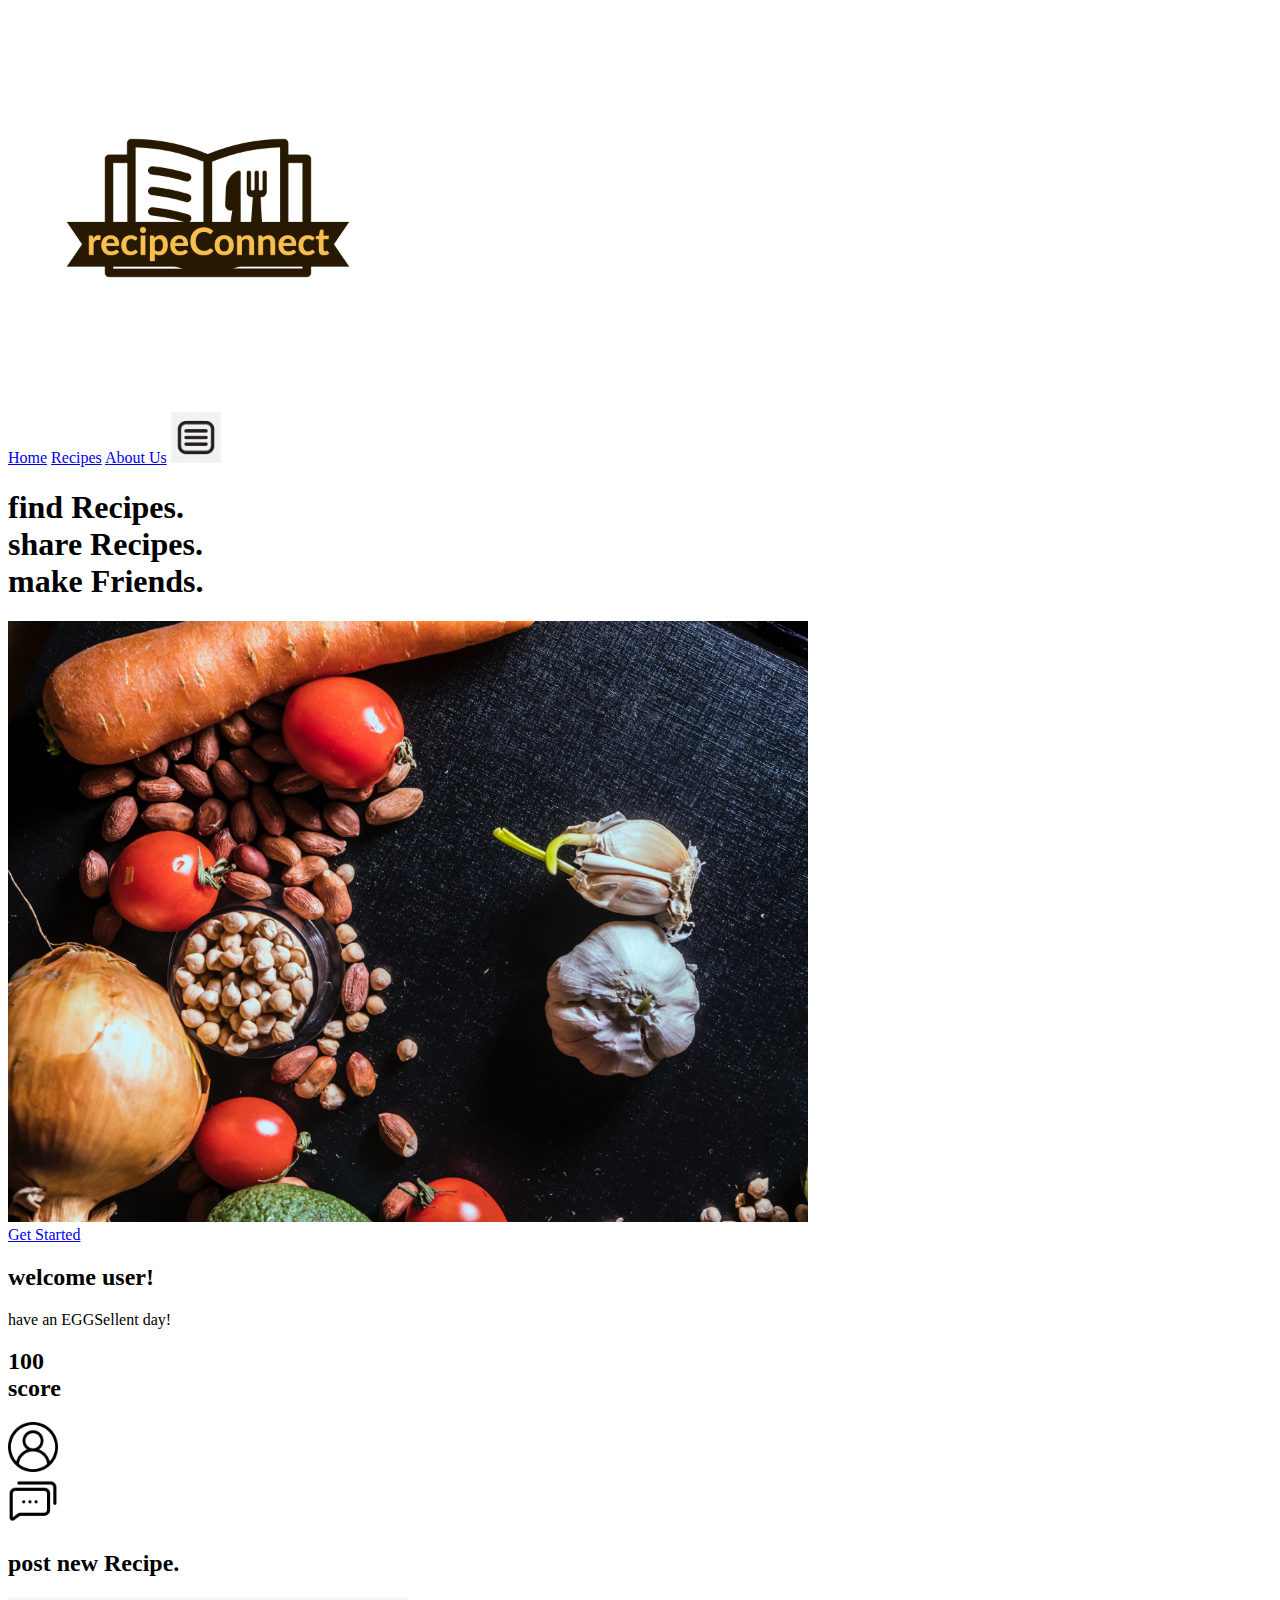
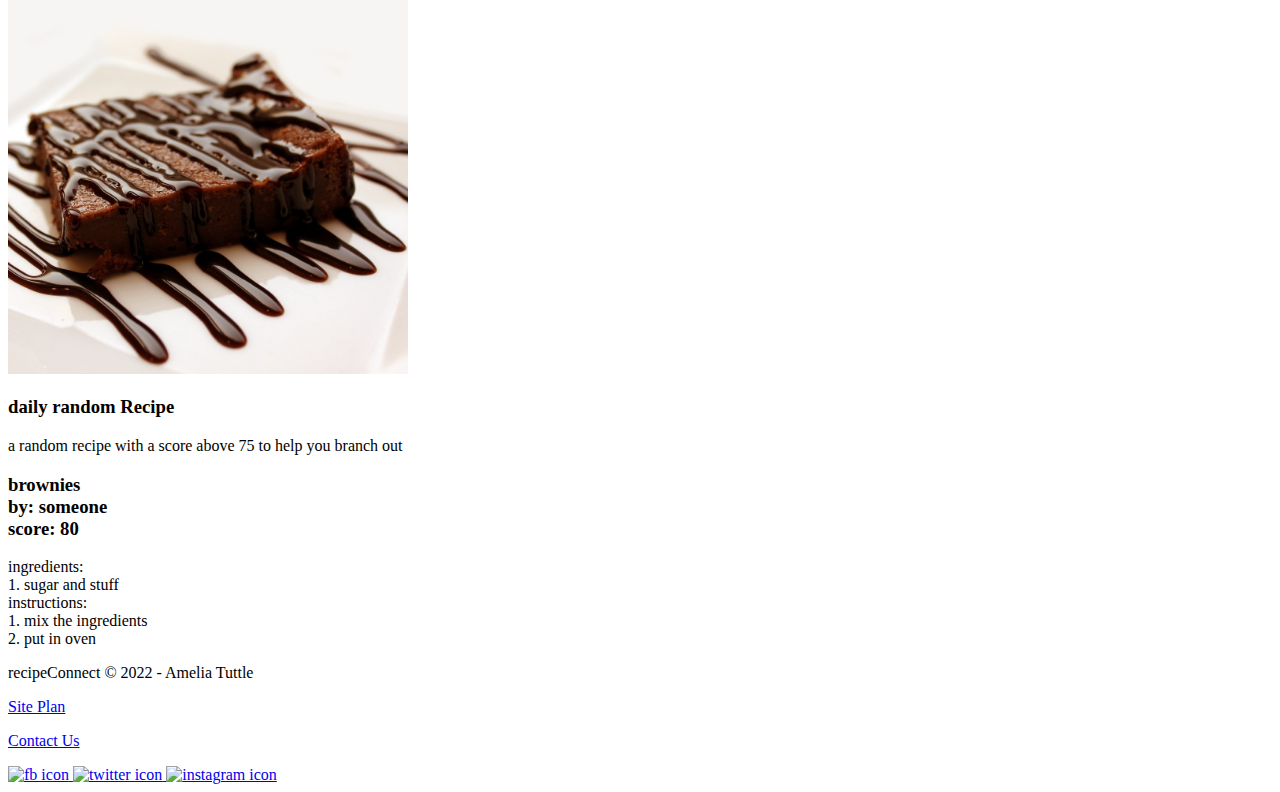
==== recipeConnect/index.html @ e620c2ab "index html" ====
<!DOCTYPE html>
<html lang="en">
<head>
    <meta charset="UTF-8">
    <meta http-equiv="X-UA-Compatible" content="IE=edge">
    <meta name="viewport" content="width=device-width, initial-scale=1.0">
    <title>"Online Recipes | recipeConnect | Home"</title>
</head>
<body>
    <div id="content">
        <header>
            <a id="logo_link" href="index.html">
                <img class="logo" src="images/recipeConnect-logos_transparent.png" width="400px" alt="recipieConnect logo">
            </a>
            <nav>
                <a href="index.html">Home</a>
                <a href="recipes.html">Recipes</a>
                <a href="about_us.html">About Us</a>
                <a id="menu_link" href="menu.html">
                    <img class="menu" src="images/menu.jpeg" width="50px" alt="menu button image">
                </a>
            </nav>
        </header>
        <div id="intro">
            <section id="left_box">
                <h1>
                    find Recipes.<br>
                    share Recipes.<br>
                    make Friends.
                </h1>
            </sectin>
            <div id="right_box">
                <img id="intro_img" src="images/ingredients.jpg" width="800px" alt="picture of ingredients">
            </div>
            <div class='button-box'>
                <a class='sign_up' href="sign_up.html">Get Started</a>
            </div>
        </div>
        <main class="home_grid">
            <div id="personal">
                <section class="welcome">
                    <h2>welcome user!</h2>
                    <p>have an EGGSellent day!</p>
                </section>
                <section class="user_info">
                    <div id="rating">
                        <h2>
                            100<br>
                            score
                        </h2>
                    </div>
                    <div id="account">
                        <img src="images/user.png" width="50px" alt="account icon">
                    </div>
                    <div id="messages">
                        <img src="images/message.png" width="50px" alt="message icon">
                    </div>
                </section>
                <section class="create">
                    <h2>post new Recipe.</h2>
                </section>
                <div id="empty"></div>
            </div>
            <div id="daily_recipe">
                <section id="bottom_left_box">
                    <img src="images/brownie.jpg" width="400px" alt="brownie image">
                </section>
                <section id="bottom_right_box">
                    <h3>daily random Recipe</h3>
                    <p>
                        a random recipe with a score above 75 to help you branch out
                    </p>
                    <h3>
                        brownies<br>
                        by: someone<br>
                        score: 80
                    </h3>
                    <p>
                        ingredients:<br>
                            1. sugar and stuff<br>
                        instructions:<br>
                            1. mix the ingredients<br>
                            2. put in oven
                    </p>
                </section>
            </div>
        </main>
        <footer>
            <p>recipeConnect &copy; 2022 - Amelia Tuttle</p>
            <p><a href="site-plan.html">Site Plan</a></p>
            <p><a href="contactus.html">Contact Us</a></p>
            <div class="social">
                <a href="https://facebook.com" target="_blank">
                    <img src="images/facebook.png" alt="fb icon">
                </a>
                <a href="https://twitter.com" target="_blank">
                    <img src="images/twitter.png" alt="twitter icon">
                </a>
                <a href="https://instagram.com" target="_blank">
                    <img src="images/instagram.png" alt="instagram icon">
                </a>
        </footer>
    </div>
</body>
</html>
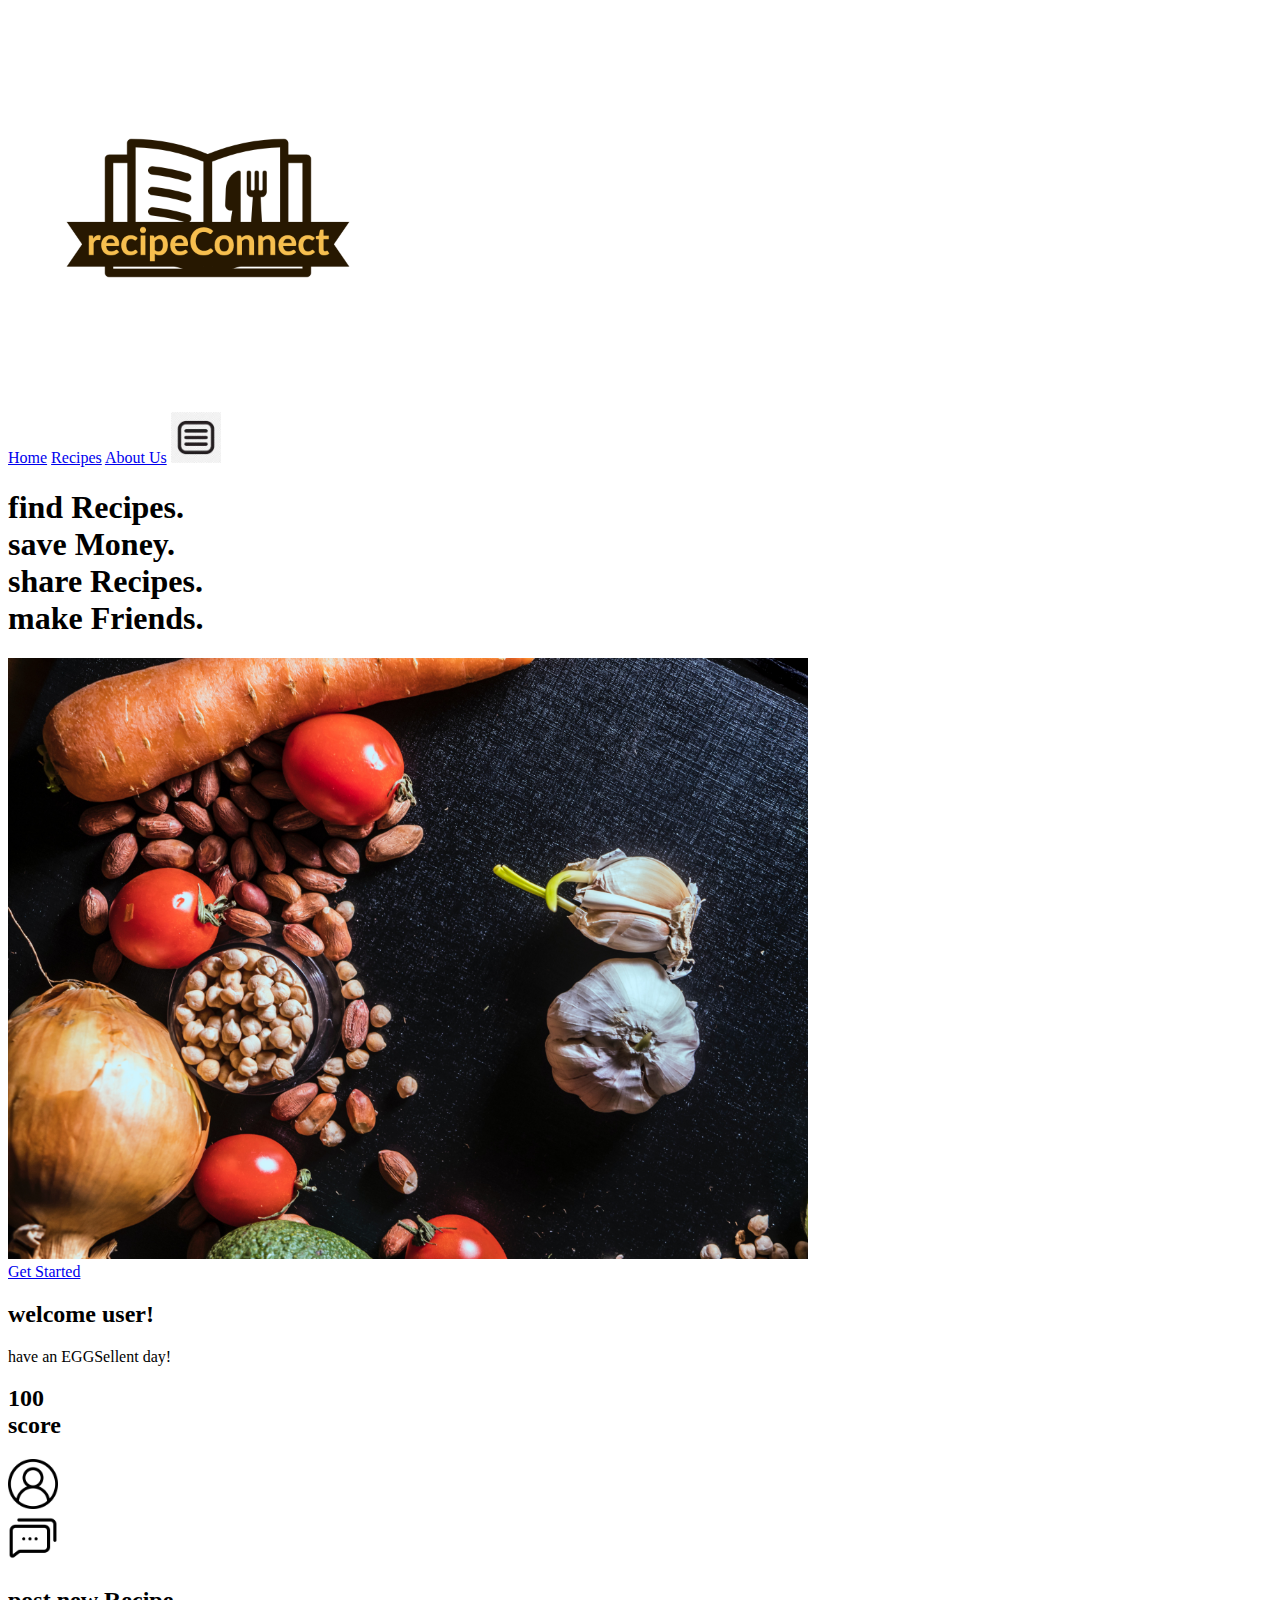
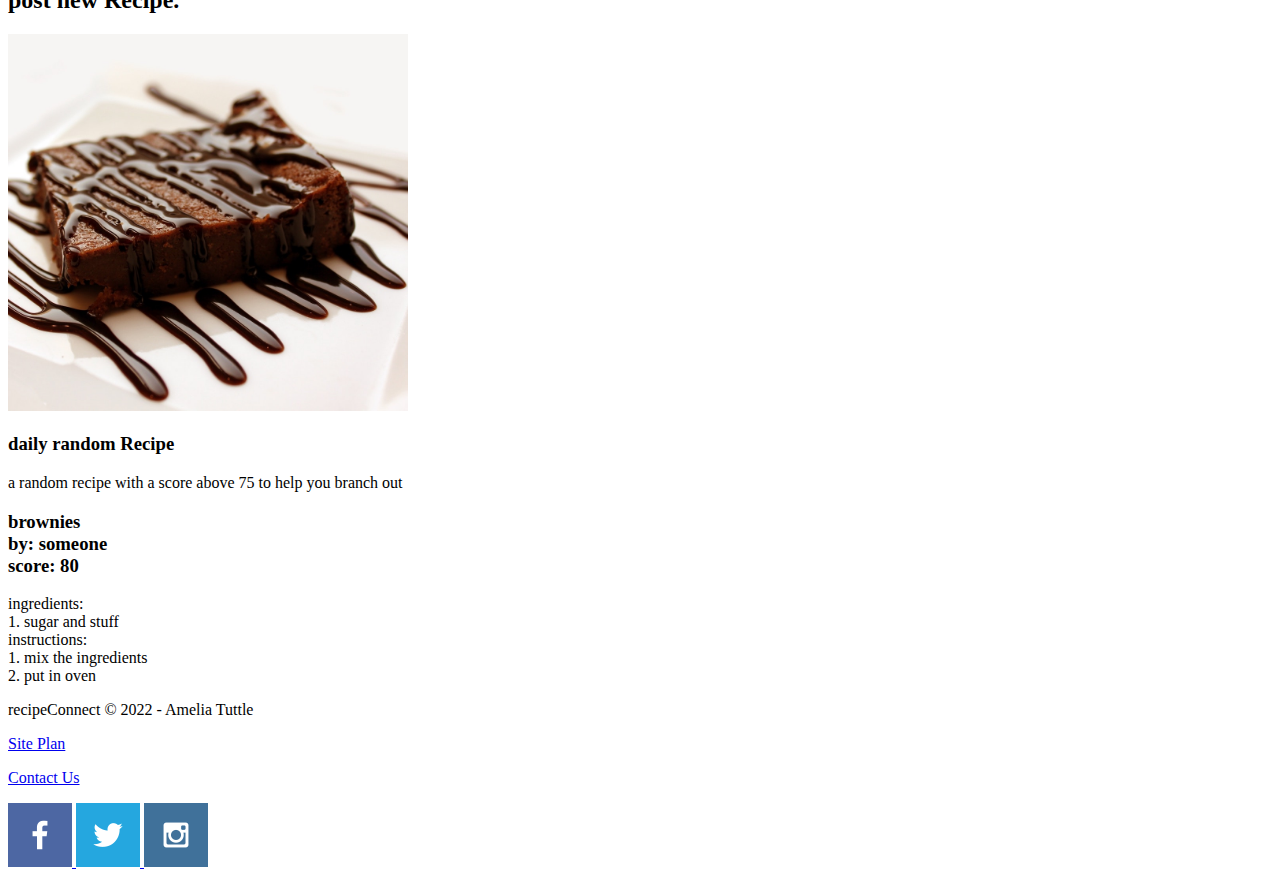
==== commit c3cec7fe: "www html finish" ====
--- a/recipeConnect/index.html
+++ b/recipeConnect/index.html
@@ -4,20 +4,20 @@
     <meta charset="UTF-8">
     <meta http-equiv="X-UA-Compatible" content="IE=edge">
     <meta name="viewport" content="width=device-width, initial-scale=1.0">
-    <title>"Online Recipes | recipeConnect | Home"</title>
+    <title>"Recipes | recipeConnect | Home"</title>
 </head>
 <body>
     <div id="content">
         <header>
             <a id="logo_link" href="index.html">
-                <img class="logo" src="images/recipeConnect-logos_transparent.png" width="400px" alt="recipieConnect logo">
+                <img class="logo" src="images/recipeConnect-logos_transparent.png" width="400" alt="recipieConnect logo">
             </a>
             <nav>
                 <a href="index.html">Home</a>
                 <a href="recipes.html">Recipes</a>
                 <a href="about_us.html">About Us</a>
                 <a id="menu_link" href="menu.html">
-                    <img class="menu" src="images/menu.jpeg" width="50px" alt="menu button image">
+                    <img class="menu" src="images/menu.jpeg" width="50" alt="menu button image">
                 </a>
             </nav>
         </header>
@@ -25,12 +25,13 @@
             <section id="left_box">
                 <h1>
                     find Recipes.<br>
+                    save Money.<br>
                     share Recipes.<br>
                     make Friends.
                 </h1>
-            </sectin>
+            </section>
             <div id="right_box">
-                <img id="intro_img" src="images/ingredients.jpg" width="800px" alt="picture of ingredients">
+                <img id="intro_img" src="images/ingredients.jpg" width="800" alt="picture of ingredients">
             </div>
             <div class='button-box'>
                 <a class='sign_up' href="sign_up.html">Get Started</a>
@@ -50,10 +51,10 @@
                         </h2>
                     </div>
                     <div id="account">
-                        <img src="images/user.png" width="50px" alt="account icon">
+                        <img src="images/user.png" width="50" alt="account icon">
                     </div>
                     <div id="messages">
-                        <img src="images/message.png" width="50px" alt="message icon">
+                        <img src="images/message.png" width="50" alt="message icon">
                     </div>
                 </section>
                 <section class="create">
@@ -62,9 +63,9 @@
                 <div id="empty"></div>
             </div>
             <div id="daily_recipe">
-                <section id="bottom_left_box">
-                    <img src="images/brownie.jpg" width="400px" alt="brownie image">
-                </section>
+                <div id="bottom_left_box">
+                    <img id="brownie_pic" src="images/brownie.jpg" width="400" alt="brownie image">
+                </div>
                 <section id="bottom_right_box">
                     <h3>daily random Recipe</h3>
                     <p>
@@ -99,6 +100,7 @@
                 <a href="https://instagram.com" target="_blank">
                     <img src="images/instagram.png" alt="instagram icon">
                 </a>
+            </div>
         </footer>
     </div>
 </body>
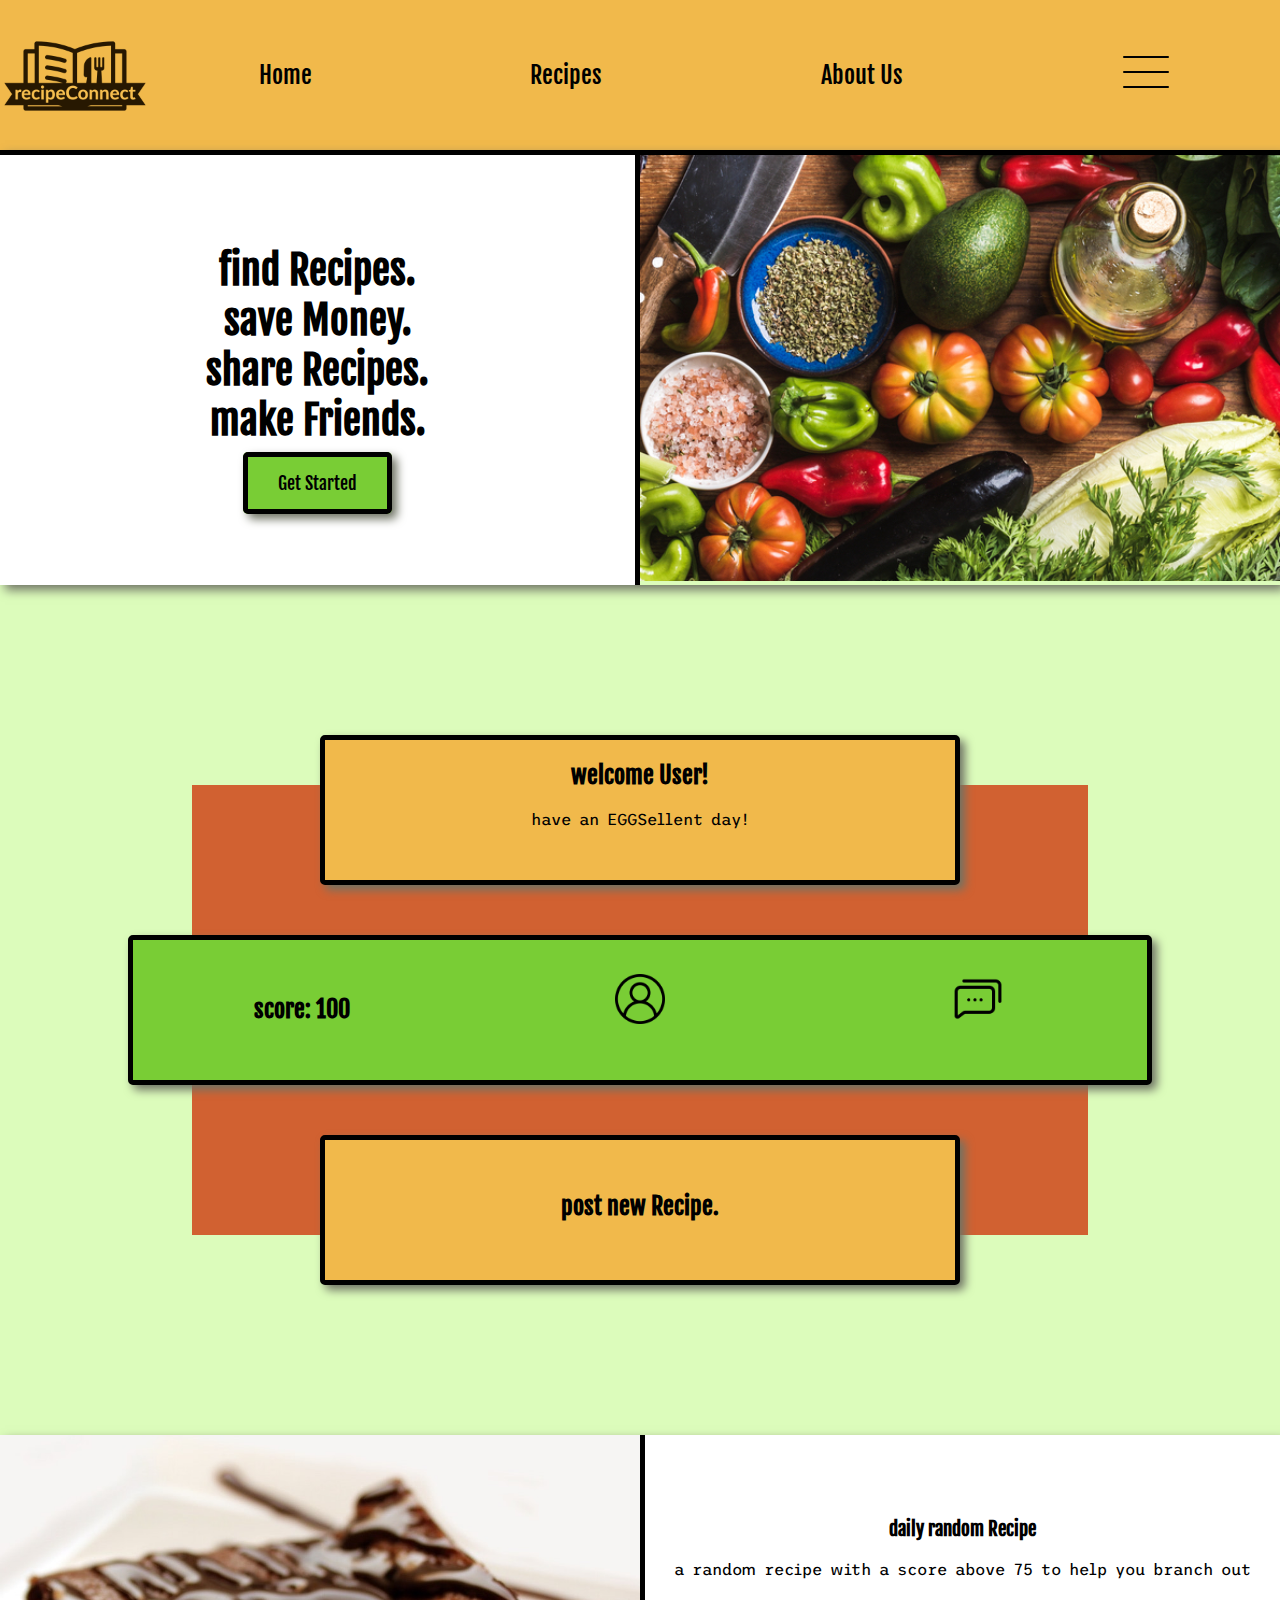
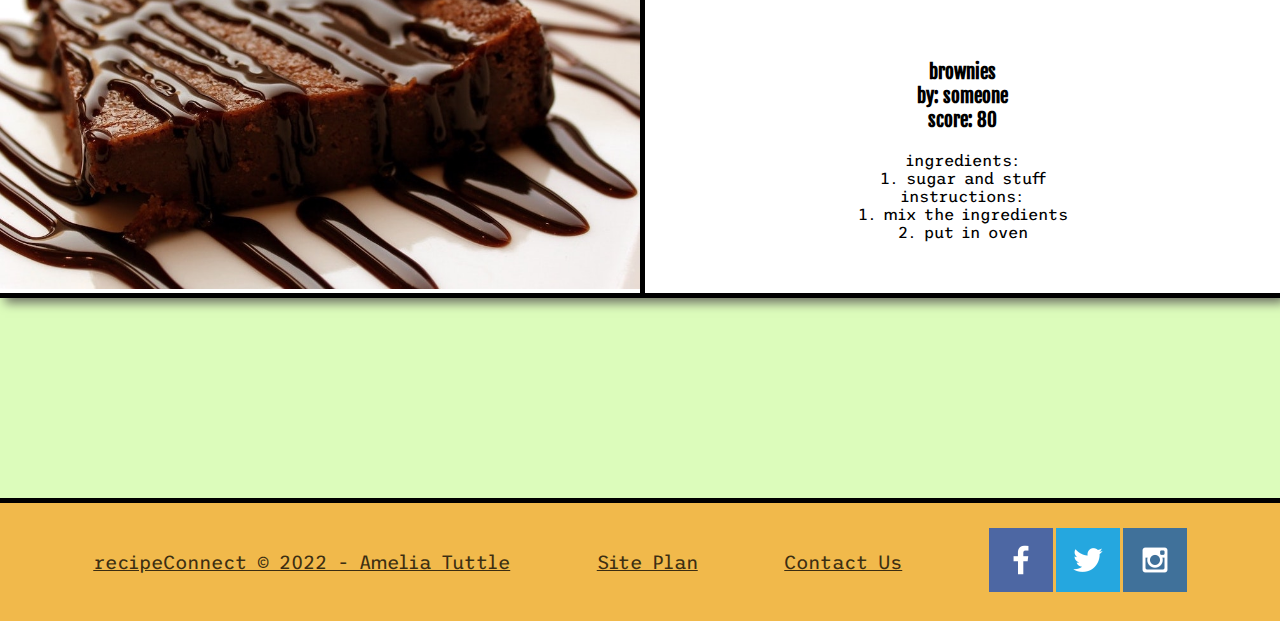
==== commit 60cf7803: "home css" ====
--- a/recipeConnect/index.html
+++ b/recipeConnect/index.html
@@ -5,6 +5,7 @@
     <meta http-equiv="X-UA-Compatible" content="IE=edge">
     <meta name="viewport" content="width=device-width, initial-scale=1.0">
     <title>"Recipes | recipeConnect | Home"</title>
+    <link type="text/css" rel="stylesheet" href="styles/styles.css">
 </head>
 <body>
     <div id="content">
@@ -17,7 +18,7 @@
                 <a href="recipes.html">Recipes</a>
                 <a href="about_us.html">About Us</a>
                 <a id="menu_link" href="menu.html">
-                    <img class="menu" src="images/menu.jpeg" width="50" alt="menu button image">
+                    <img class="menu" src="images/menu.png" width="50" alt="menu button image">
                 </a>
             </nav>
         </header>
@@ -29,34 +30,31 @@
                     share Recipes.<br>
                     make Friends.
                 </h1>
+                <div class='button-box'>
+                    <a class='sign_up' href="sign_up.html">Get Started</a>
+                </div>
             </section>
             <div id="right_box">
-                <img id="intro_img" src="images/ingredients.jpg" width="800" alt="picture of ingredients">
-            </div>
-            <div class='button-box'>
-                <a class='sign_up' href="sign_up.html">Get Started</a>
+                <img id="intro_img" src="images/ingredients.jpeg" alt="picture of ingredients">
             </div>
         </div>
         <main class="home_grid">
             <div id="personal">
-                <section class="welcome">
-                    <h2>welcome user!</h2>
+                <div class="welcome">
+                    <h2>welcome User!</h2>
                     <p>have an EGGSellent day!</p>
-                </section>
-                <section class="user_info">
+                </div>
+                <div class="user_info">
                     <div id="rating">
-                        <h2>
-                            100<br>
-                            score
-                        </h2>
+                        <h2>score: 100</h2>
                     </div>
                     <div id="account">
-                        <img src="images/user.png" width="50" alt="account icon">
+                        <img class="pic_click" src="images/user.png" width="50" alt="account icon">
                     </div>
                     <div id="messages">
-                        <img src="images/message.png" width="50" alt="message icon">
+                        <img class="pic_click" src="images/message.png" width="50" alt="message icon">
                     </div>
-                </section>
+                </div>
                 <section class="create">
                     <h2>post new Recipe.</h2>
                 </section>
--- a/recipeConnect/styles/styles.css
+++ b/recipeConnect/styles/styles.css
@@ -0,0 +1,207 @@
+@import url('https://fonts.googleapis.com/css2?family=Trispace:wght@200&display=swap');
+@import url('https://fonts.googleapis.com/css2?family=Fjalla+One&display=swap');
+@import url('https://fonts.googleapis.com/css2?family=Edu+NSW+ACT+Foundation:wght@500&display=swap');
+body {
+    background-color: rgb(220, 252, 187);
+    font-family: "Fjalla One", "Times New Roman";
+    margin: 0;
+    padding: 0;
+}
+p {
+    font-family: "Trispace", 'Times New Roman', Times, serif;
+}
+#content {
+    max-width: 1600px;
+    margin-left: auto;
+    margin-right: auto;
+}
+#logo_link {
+    padding-top: 5px;
+    justify-self: center;
+    align-self: center;
+}
+.logo {
+    width: 200px;
+}
+header {
+    text-align: center;
+    background-color: #f1b94b;
+    display: grid;
+    grid-template-columns: 150px auto;
+    grid-template-rows: 150px;
+    
+}
+nav a {
+    text-align: center;
+    align-self: center;
+    color: black;
+    text-decoration: none;
+    padding: 35px;
+    font-size: 1.5em;
+}
+nav a:hover {
+    background-color: #fad895;
+    color: rgb(137, 135, 135);
+    border-radius: 5px;
+}
+nav {
+    display: flex;
+    justify-content: space-around;
+}
+#intro {
+    display: grid;
+    grid-template-columns: 1fr 1fr;
+    box-shadow: 5px 5px 10px #6f7364;
+}
+#left_box {
+    grid-column: 1/2;
+    grid-row: 1/2;
+    text-align: center;
+    background-color: white;
+    border-top: 5px solid black;
+    border-right: 5px solid black;
+}
+#left_box h1{
+    padding-top: 10%;
+    font-size: 250%;
+}
+#right_box {
+    grid-column: 2/3;
+    grid-row: 1/2;
+    border-top: 5px solid black;
+}
+#intro_img {
+    width: 100%;
+}
+.button-box {
+    text-align: center;
+}
+.sign_up {
+    background-color:#79cd35;
+    color: black;
+    text-decoration: none;
+    font-size: 18px;
+    padding: 15px 30px;
+    margin-top: 50px;
+    border-radius: 5px;
+    border: 5px solid black;
+    box-shadow: 5px 5px 10px #6f7364;
+}
+.sign_up:hover {
+    background-color:#cff8ae;
+
+}
+#personal {
+    display: grid;
+    grid-template-columns: 1fr 5% 10% 50% 10% 5% 1fr;
+    grid-template-rows: 150px 50px 100px 50px 150px 50px 100px 50px 150px;
+}
+.welcome {
+    grid-column: 4/5;
+    grid-row: 2/4;
+    z-index: 1;
+    background-color: #f1b94b;
+    text-align: center;
+    border-radius: 5px;
+    border: 5px solid black;
+    box-shadow: 5px 5px 10px #6f7364;
+}
+.user_info {
+    grid-column: 2/7;
+    grid-row: 5/6;
+    z-index: 1;
+    background-color: #79cd35;
+    border-radius: 5px;
+    display: grid;
+    grid-template-columns: 1fr 1fr 1fr;
+    border: 5px solid black;
+    box-shadow: 5px 5px 10px #6f7364;
+}
+#rating {
+    grid-column: 1/2;
+    text-align: center;
+    padding-top: 10%;
+}
+#account {
+    grid-column: 2/3;
+    text-align: center;
+    padding-top: 10%;
+}
+#messages {
+    grid-column: 3/4;
+    text-align: center;
+    padding-top: 10%;
+}
+.pic_click:hover {
+    background-color: #acef75;
+    border-radius: 10px;
+    transform: scale(1.3);
+}
+.create {
+    grid-column: 4/5;
+    grid-row: 7/9;
+    z-index: 1;
+    background-color: #f1b94b;
+    text-align: center;
+    border-radius: 5px;
+    border: 5px solid black;
+    box-shadow: 5px 5px 10px #6f7364;
+}
+.create h2 {
+    padding-top: 5%;
+}
+#empty {
+    grid-column: 3/6;
+    grid-row: 3/8;
+    background-color: #d16131;
+    z-index: o;
+}
+#daily_recipe {
+    display: grid;
+    grid-template-columns: 1fr 1fr;
+    box-shadow: 5px 5px 10px #6f7364;
+}
+#bottom_left_box {
+    grid-column: 1/2;
+    grid-row: 1/2;
+    text-align: center;
+    background-color: white;
+    border-bottom: 5px solid black;
+}
+#brownie_pic {
+    width: 100%;
+}
+#bottom_right_box {
+    grid-column: 2/3;
+    grid-row: 1/2;
+    text-align: center;
+    background-color: white;
+    border-bottom: 5px solid black;
+    border-left: 5px solid black;
+}
+#bottom_right_box h3 {
+    padding-top: 10%;
+}
+footer {
+    text-align: center;
+    background-color: #f1b94b;
+    color: #000000c1;
+    padding: 25px 50px;
+    margin-top: 200px;
+    display: flex;
+    justify-content: space-around;
+    align-items: center;
+    border-top: 5px solid black;
+}
+footer p {
+    font-size: 1.2em;
+    text-decoration: underline;
+}      
+footer a {
+    color: #000000c1;
+    text-decoration: none;
+}
+footer a:hover {
+    color: rgba(255, 255, 255, 0.7);
+    text-decoration: underline;
+}
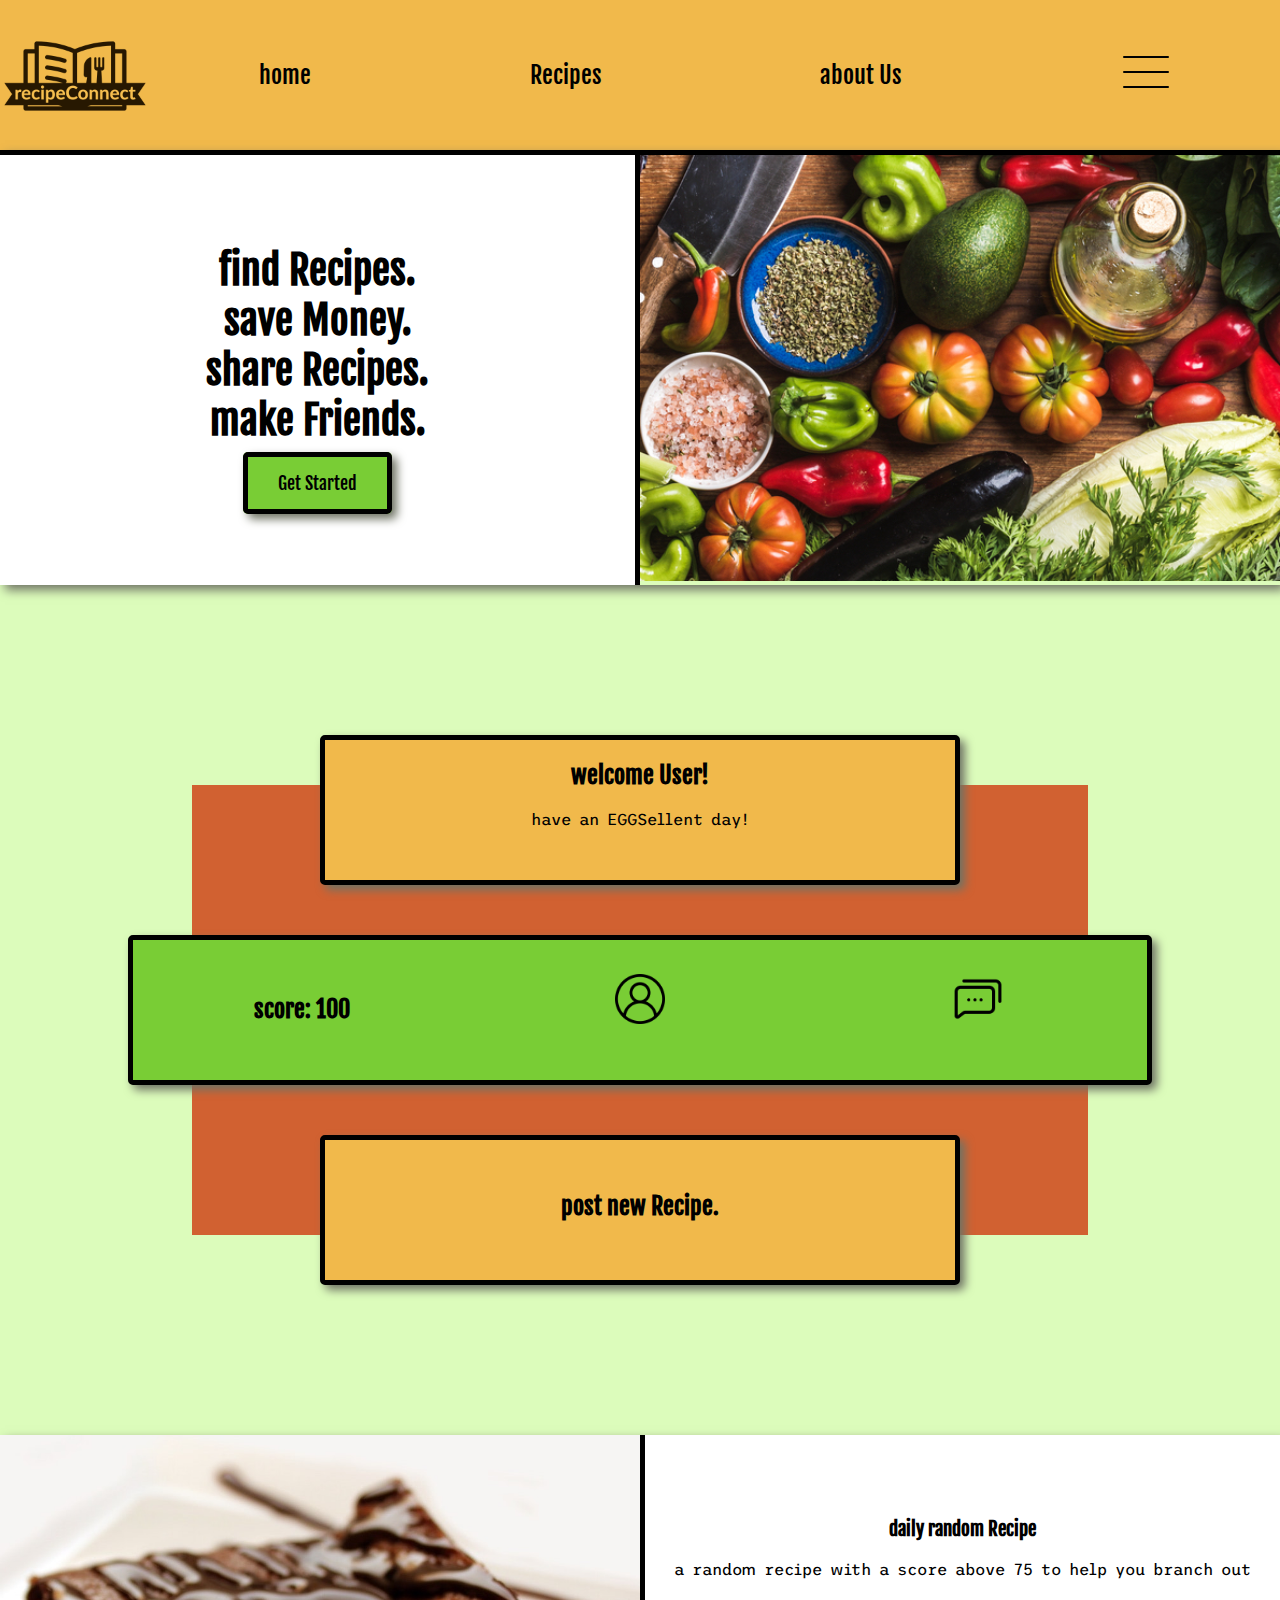
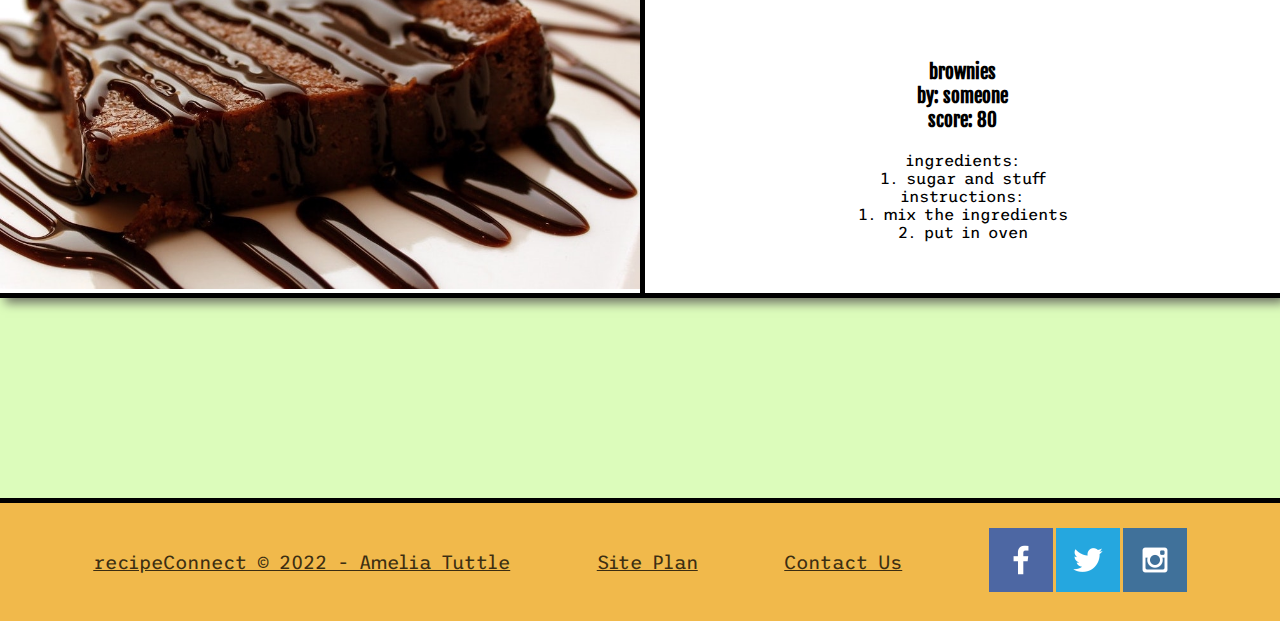
==== commit a25784d0: "words" ====
--- a/recipeConnect/index.html
+++ b/recipeConnect/index.html
@@ -14,9 +14,9 @@
                 <img class="logo" src="images/recipeConnect-logos_transparent.png" width="400" alt="recipieConnect logo">
             </a>
             <nav>
-                <a href="index.html">Home</a>
+                <a href="index.html">home</a>
                 <a href="recipes.html">Recipes</a>
-                <a href="about_us.html">About Us</a>
+                <a href="about_us.html">about Us</a>
                 <a id="menu_link" href="menu.html">
                     <img class="menu" src="images/menu.png" width="50" alt="menu button image">
                 </a>
@@ -36,6 +36,9 @@
             </section>
             <div id="right_box">
                 <img id="intro_img" src="images/ingredients.jpeg" alt="picture of ingredients">
+                <div class="overlay">
+                    <div class="text">"11/10, very good soup" -ghandi</div>
+                  </div>
             </div>
         </div>
         <main class="home_grid">
--- a/recipeConnect/styles/styles.css
+++ b/recipeConnect/styles/styles.css
@@ -69,10 +69,38 @@
     grid-column: 2/3;
     grid-row: 1/2;
     border-top: 5px solid black;
+    position: relative;
 }
 #intro_img {
     width: 100%;
-}
+    height: auto;
+}
+.overlay {
+    position: absolute;
+    bottom: 100%;
+    left: 0;
+    right: 0;
+    background-color: #d161319e;
+    overflow: hidden;
+    width: 100%;
+    height:0;
+    transition: .5s ease;
+  }
+#right_box:hover .overlay {
+    bottom: 0;
+    height: 100%;
+}
+.text {
+    color: white;
+    font-size: 20px;
+    position: absolute;
+    top: 50%;
+    left: 50%;
+    -webkit-transform: translate(-50%, -50%);
+    -ms-transform: translate(-50%, -50%);
+    transform: translate(-50%, -50%);
+    text-align: center;
+  }
 .button-box {
     text-align: center;
 }
@@ -154,7 +182,7 @@
     grid-column: 3/6;
     grid-row: 3/8;
     background-color: #d16131;
-    z-index: o;
+    z-index: 0;
 }
 #daily_recipe {
     display: grid;
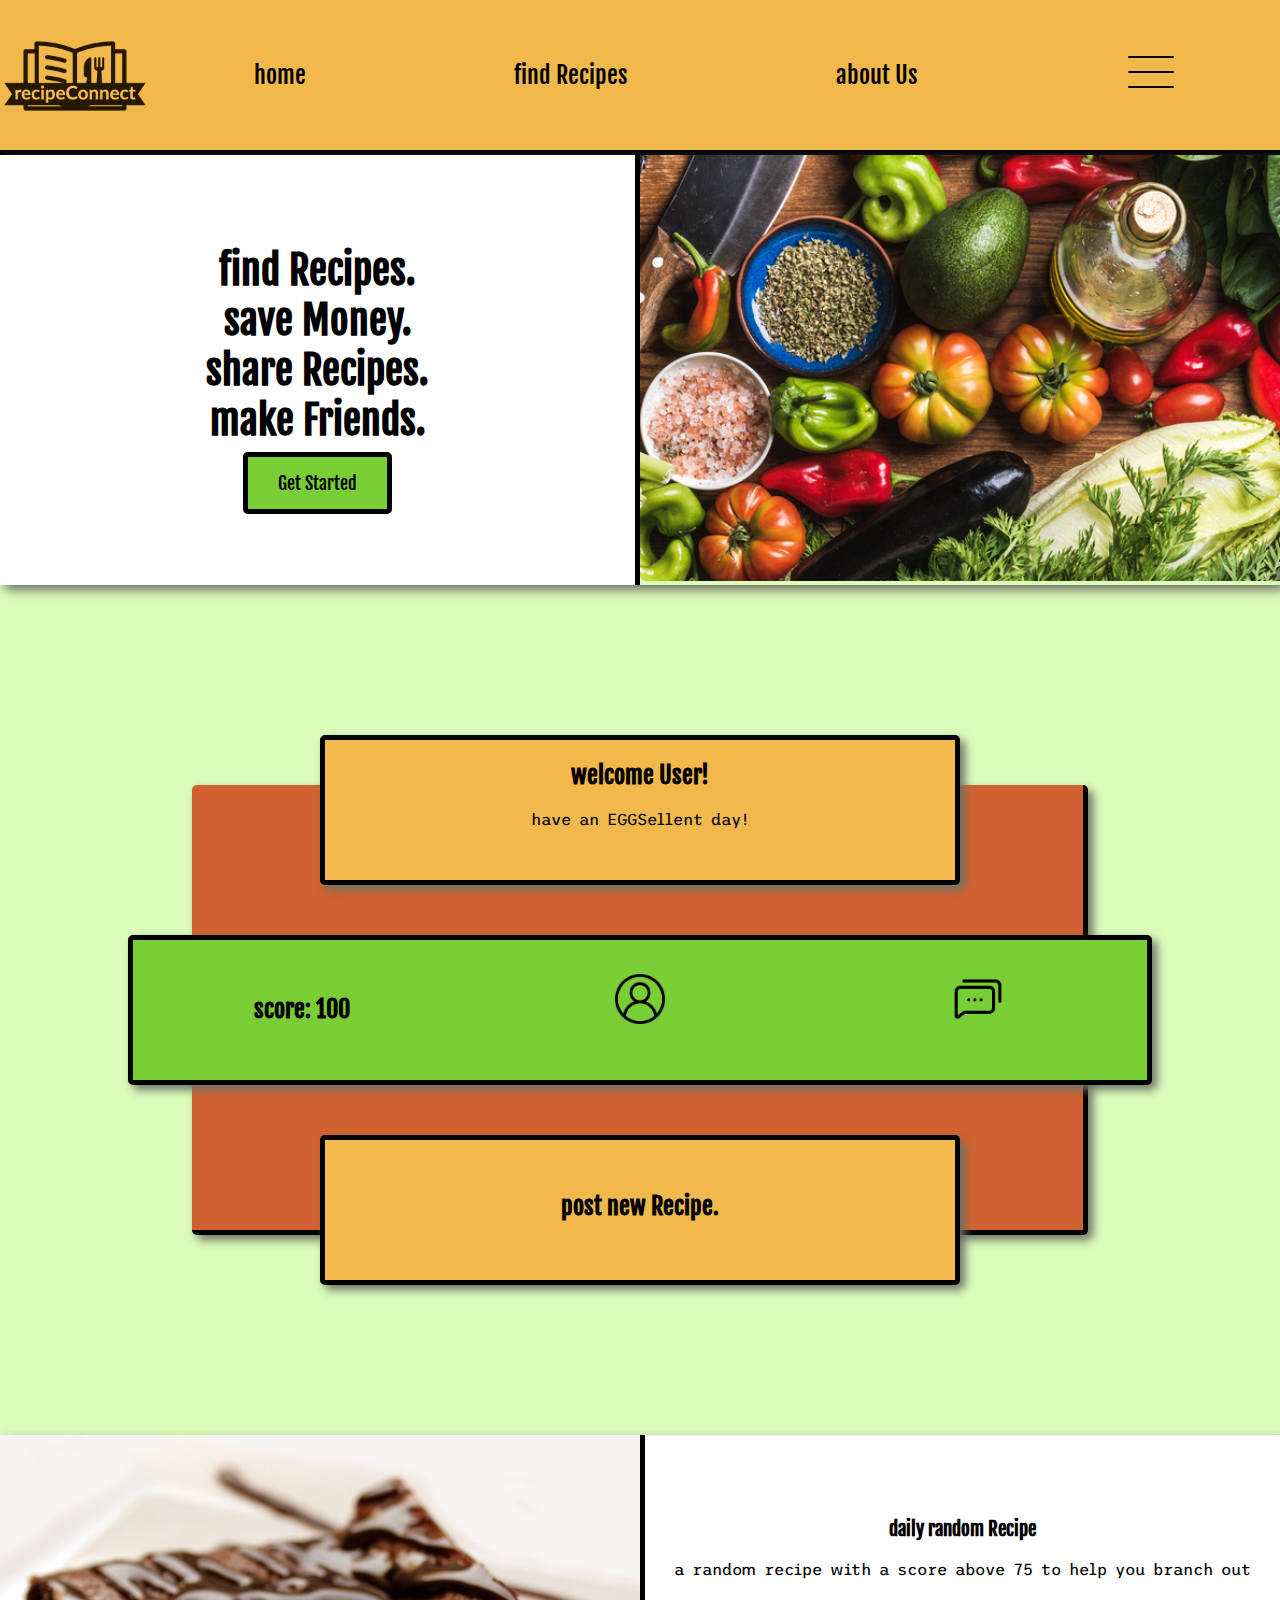
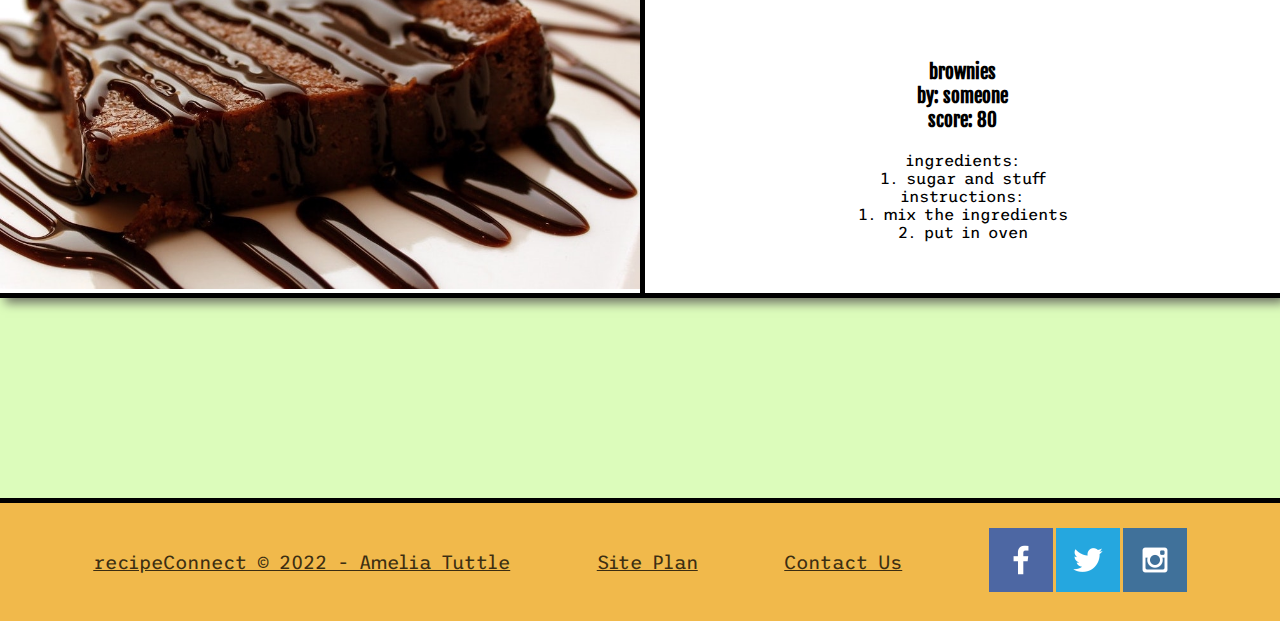
==== commit a047f99b: "final touches" ====
--- a/recipeConnect/index.html
+++ b/recipeConnect/index.html
@@ -15,7 +15,7 @@
             </a>
             <nav>
                 <a href="index.html">home</a>
-                <a href="recipes.html">Recipes</a>
+                <a href="recipes.html">find Recipes</a>
                 <a href="about_us.html">about Us</a>
                 <a id="menu_link" href="menu.html">
                     <img class="menu" src="images/menu.png" width="50" alt="menu button image">
--- a/recipeConnect/styles/styles.css
+++ b/recipeConnect/styles/styles.css
@@ -29,7 +29,7 @@
     display: grid;
     grid-template-columns: 150px auto;
     grid-template-rows: 150px;
-    
+    border-bottom: 5px solid black;
 }
 nav a {
     text-align: center;
@@ -58,7 +58,6 @@
     grid-row: 1/2;
     text-align: center;
     background-color: white;
-    border-top: 5px solid black;
     border-right: 5px solid black;
 }
 #left_box h1{
@@ -68,7 +67,6 @@
 #right_box {
     grid-column: 2/3;
     grid-row: 1/2;
-    border-top: 5px solid black;
     position: relative;
 }
 #intro_img {
@@ -113,11 +111,11 @@
     margin-top: 50px;
     border-radius: 5px;
     border: 5px solid black;
-    box-shadow: 5px 5px 10px #6f7364;
 }
 .sign_up:hover {
     background-color:#cff8ae;
-
+    border: 5px solid rgb(137, 135, 135);
+    color: rgb(137, 135, 135)
 }
 #personal {
     display: grid;
@@ -175,6 +173,9 @@
     border: 5px solid black;
     box-shadow: 5px 5px 10px #6f7364;
 }
+.create:hover {
+    transform: scale(1.1);
+}
 .create h2 {
     padding-top: 5%;
 }
@@ -183,6 +184,10 @@
     grid-row: 3/8;
     background-color: #d16131;
     z-index: 0;
+    border-bottom: 5px solid black;
+    border-right: 5px solid black;
+    border-radius: 5px;
+    box-shadow: 5px 5px 10px #6f7364;
 }
 #daily_recipe {
     display: grid;
@@ -233,3 +238,152 @@
     color: rgba(255, 255, 255, 0.7);
     text-decoration: underline;
 }
+
+/*style for recipe page*/
+.recipe_grid {
+    display: grid;
+    grid-template-columns: 5% 5% 80% 5% 5%;
+    grid-template-rows: 50px 150px 50px 600px;
+}
+#search_bar {
+    grid-column: 2/5;
+    grid-row: 2/3;
+    text-align: center;
+    background-color: #79cd35;
+    border-radius: 5px;
+    border: 5px solid black;
+    box-shadow: 5px 5px 10px #6f7364;
+    margin-left: 30%;
+    margin-right: 30%;
+}
+#query {
+    width: 50px;
+    margin-top: 8%;
+    background-color: #cff8ae;
+    height: 50px;
+    width: 50%;
+    font-size: 1.5em;
+}
+#form button{
+    background-color: #548e24;
+}
+#suggested {
+    grid-column: 3/4;
+    grid-row: 4/5;
+    text-align: center;
+    background-color: #d16131;
+    box-shadow: 5px 5px 10px #6f7364;
+    border-radius: 5px;
+    overflow: auto;
+    border-right: 5px black solid;
+    border-bottom: 5px black solid;
+    padding: 2%;
+    width: 90%;
+    height: 100%;
+    margin: 0 auto;
+    white-space: nowrap;
+    font-size: large;
+    display: grid;
+    grid-template-columns: 10% 80% 10%;
+}
+#suggested img{
+    width: 75%;
+    border-radius: 5px;
+}
+#words {
+    grid-column: 2/3;
+}
+#suggested h1 {
+    font-size: 2.5em;
+}
+#rice_fish {
+    grid-column: 2/3;
+    margin-top: 75px;
+    position: relative;
+}
+#cookies {
+    grid-column: 2/3;
+    margin-top: 75px;
+}
+#sandwhich {
+    grid-column: 2/3;
+    margin-top: 75px;
+}
+
+/*style for about_us page*/
+.about_us_grid {
+    display: grid;
+    grid-template-columns: 50% 50%;
+}
+#mission {
+    grid-column: 1/2;
+    text-align: center;
+    padding-top: 20%;
+    padding-left: 5%;
+    padding-right: 5%;
+    margin: 10%;
+    background-color: #d16131;
+    border-radius: 5px;
+    box-shadow: 5px 5px 10px #6f7364;
+}
+.creators {
+    grid-column: 2/3;
+    margin-top: 10%;
+    display: grid;
+    grid-template-columns: 20% 60% 20%;
+    grid-template-rows: 50px 200px 50px 200px 50px 200px 50px;
+}
+#creator_info {
+    grid-column: 1/3;
+    grid-row: 2/3;
+    background-color: #79cd35;
+    border-radius: 5px;
+    box-shadow: 5px 5px 10px #6f7364;
+    padding-left: 15px;
+}
+#me {
+    grid-row: 1/3;
+    grid-column: 3/4;
+    text-align: center;
+    padding-top: 50%;
+}
+#me img {
+    border-radius: 5px;
+    box-shadow: 5px 5px 10px #6f7364;
+}
+#co-creator {
+    grid-row: 4/5;
+    grid-column: 2/4;
+    background-color: #f1b94b;
+    border-radius: 5px;
+    box-shadow: 5px 5px 10px #6f7364;
+    padding-left: 15px;
+}
+#co {
+    grid-row: 4/5;
+    grid-column: 1/2;
+    text-align: center;
+    padding-top: 30%;
+}
+#co img {
+    border-radius: 5px;
+    box-shadow: 5px 5px 10px #6f7364;
+}
+#highest_rank {
+    grid-row: 6/7;
+    grid-column: 1/3;
+    background-color: #79cd35;
+    border-radius: 5px;
+    box-shadow: 5px 5px 10px #6f7364;
+    padding-left: 15px;
+}
+#highest {
+    grid-row: 6/7;
+    grid-column: 3/4;
+    text-align: center;
+    padding-top: 30%;
+}
+#highest img {
+    border-radius: 5px;
+    box-shadow: 5px 5px 10px #6f7364;
+}
